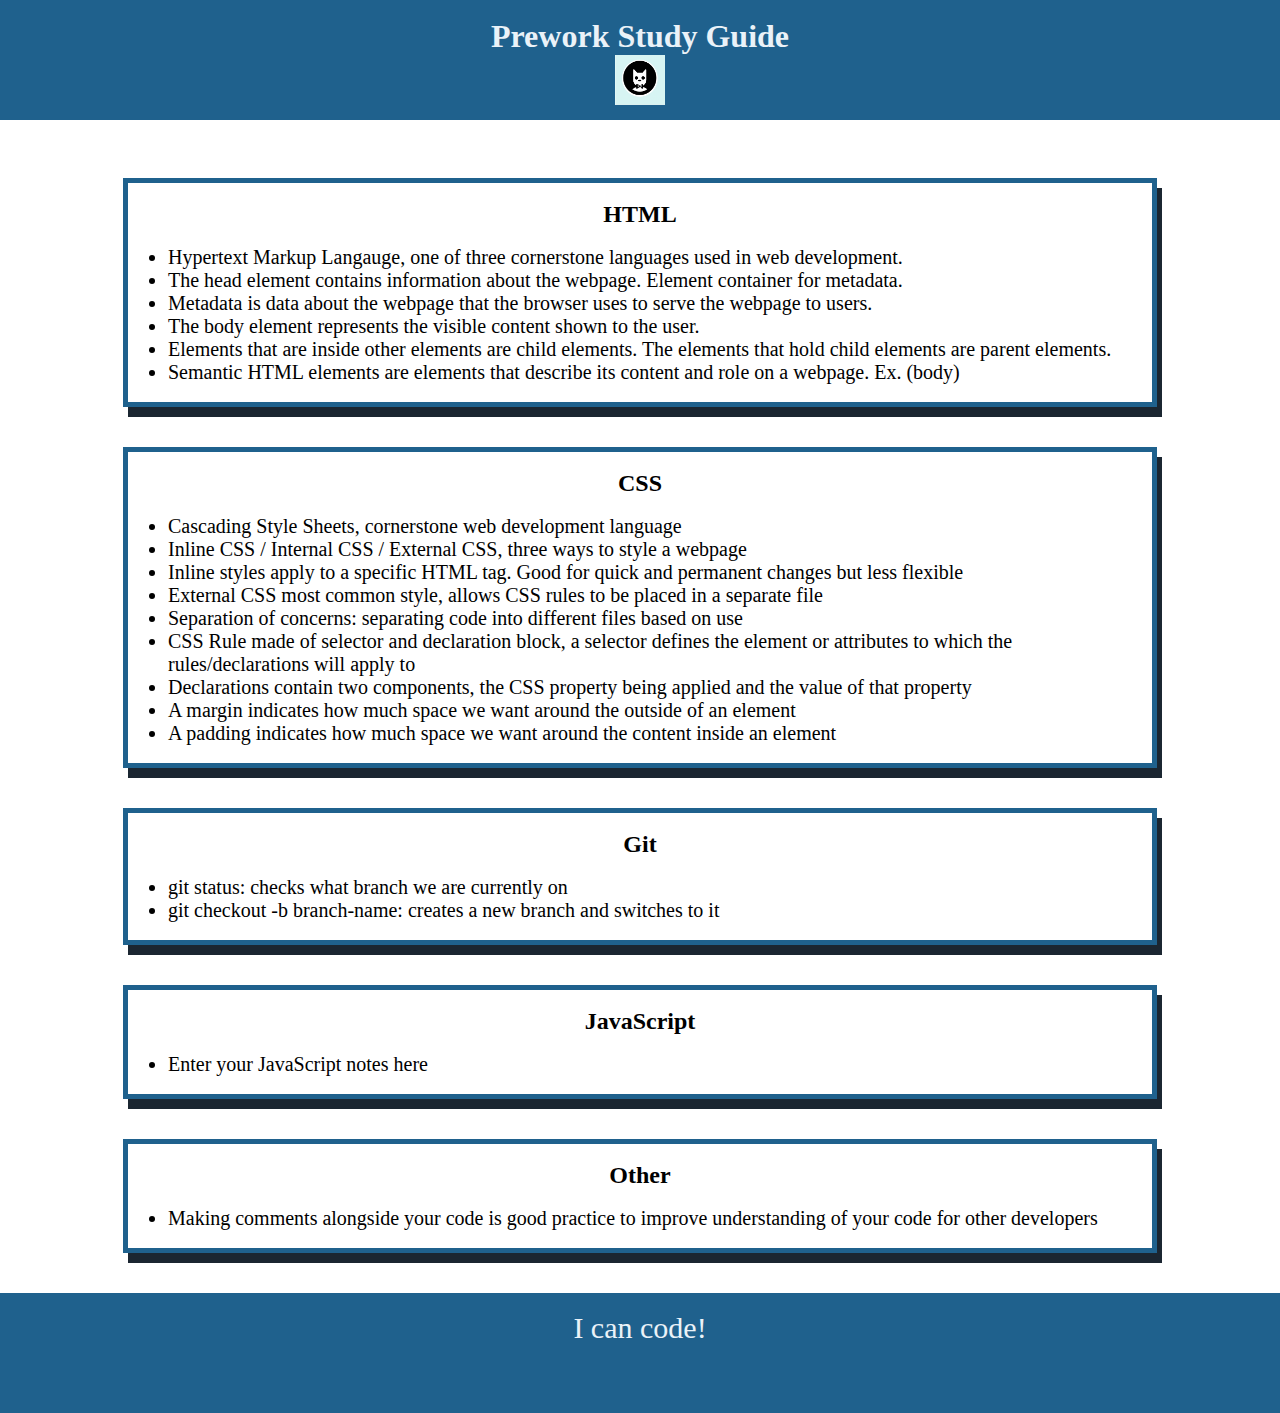
==== index.html @ 5d04d8af "added CSS to project" ====
<!DOCTYPE html>
<html lang="en">
  <head>
    <meta charset="UTF-8" />
    <meta http-equiv="X-UA-Compatible" content="IE=edge" />
    <meta name="viewport" content="width=device-width, initial-scale=1.0" />
    <link rel="stylesheet" href="./assets/style.css">
    <title>Prework Study Guide</title>
  </head>
  <body>
    <header id="top"><br>
      <h1>Prework Study Guide</h1>
      <img src="./assets/bowtie-cat.png" alt="Profile image of cat wearing a bow tie." />
    </header><br>
    <main>
      <section class="card" id="html-section">
        <br><h2>HTML</h2><br> 
        <ul>
          <li>Hypertext Markup Langauge, one of three cornerstone languages used in web development.</li>
          <li>The head element contains information about the webpage. Element container for metadata.</li>
          <li>Metadata is data about the webpage that the browser uses to serve the webpage to users.</li>
          <li>The body element represents the visible content shown to the user.</li>
          <li>Elements that are inside other elements are child elements. The elements that hold child elements are parent elements.</li>
          <li>Semantic HTML elements are elements that describe its content and role on a webpage. Ex. (body)</li>
        </ul><br>
      </section>
      
      <section class="card" id="css-section">
        <br><h2>CSS</h2><br>
        <ul>
          <li>Cascading Style Sheets, cornerstone web development language</li>
          <li>Inline CSS / Internal CSS / External CSS, three ways to style a webpage</li>
          <li>Inline styles apply to a specific HTML tag. Good for quick and permanent changes but less flexible</li>
          <li>External CSS most common style, allows CSS rules to be placed in a separate file</li>
          <li>Separation of concerns: separating code into different files based on use</li>
          <li>CSS Rule made of selector and declaration block, a selector defines the element or attributes to which the rules/declarations will apply to</li>
          <li>Declarations contain two components, the CSS property being applied and the value of that property</li>
          <li>A margin indicates how much space we want around the outside of an element</li>
          <li>A padding indicates how much space we want around the content inside an element</li>
        </ul><br>
      </section>
      
      <section class="card" id="git-section"> 
        <br><h2>Git</h2><br>
        <ul>
          <li>git status: checks what branch we are currently on</li>
          <li>git checkout -b branch-name: creates a new branch and switches to it</li>
        </ul><br>
      </section>
      
      <section class="card" id="javascript-section"> 
        <br><h2>JavaScript</h2><br>
        <ul>
          <li>Enter your JavaScript notes here</li>
        </ul><br>
      </section>

      <section class="card" id="other-section">
        <br><h2>Other</h2><br>
        <ul>
          <li>Making comments alongside your code is good practice to improve understanding of your code for other developers</li>
        </ul><br>
      </section>
    </main>

    <footer><br>
      <p>I can code!</p>
    </footer>
  </body>
</html>
---- assets/style.css ----
* {
    margin: 0;
    padding: 0;
}

header, footer {
    width: 100%;
    height: 120px;
    background-color: #1f618d;
    color: #eaf2f8;
}

h1, h2 {
    text-align: center;
}

img {
    display: block;
    height: 50px;
    width: 50px;
    margin-left: auto;
    margin-right: auto;
}

ul {
    padding-left: 40px;
    font-size: 20px;
}

p {
    text-align: center;
    font-size: 30px;
}

.card {
    width: 80%;
    margin: 40px auto;
    border: 5px solid #1f618d;
    box-shadow: 5px 10px #1b2631;
}
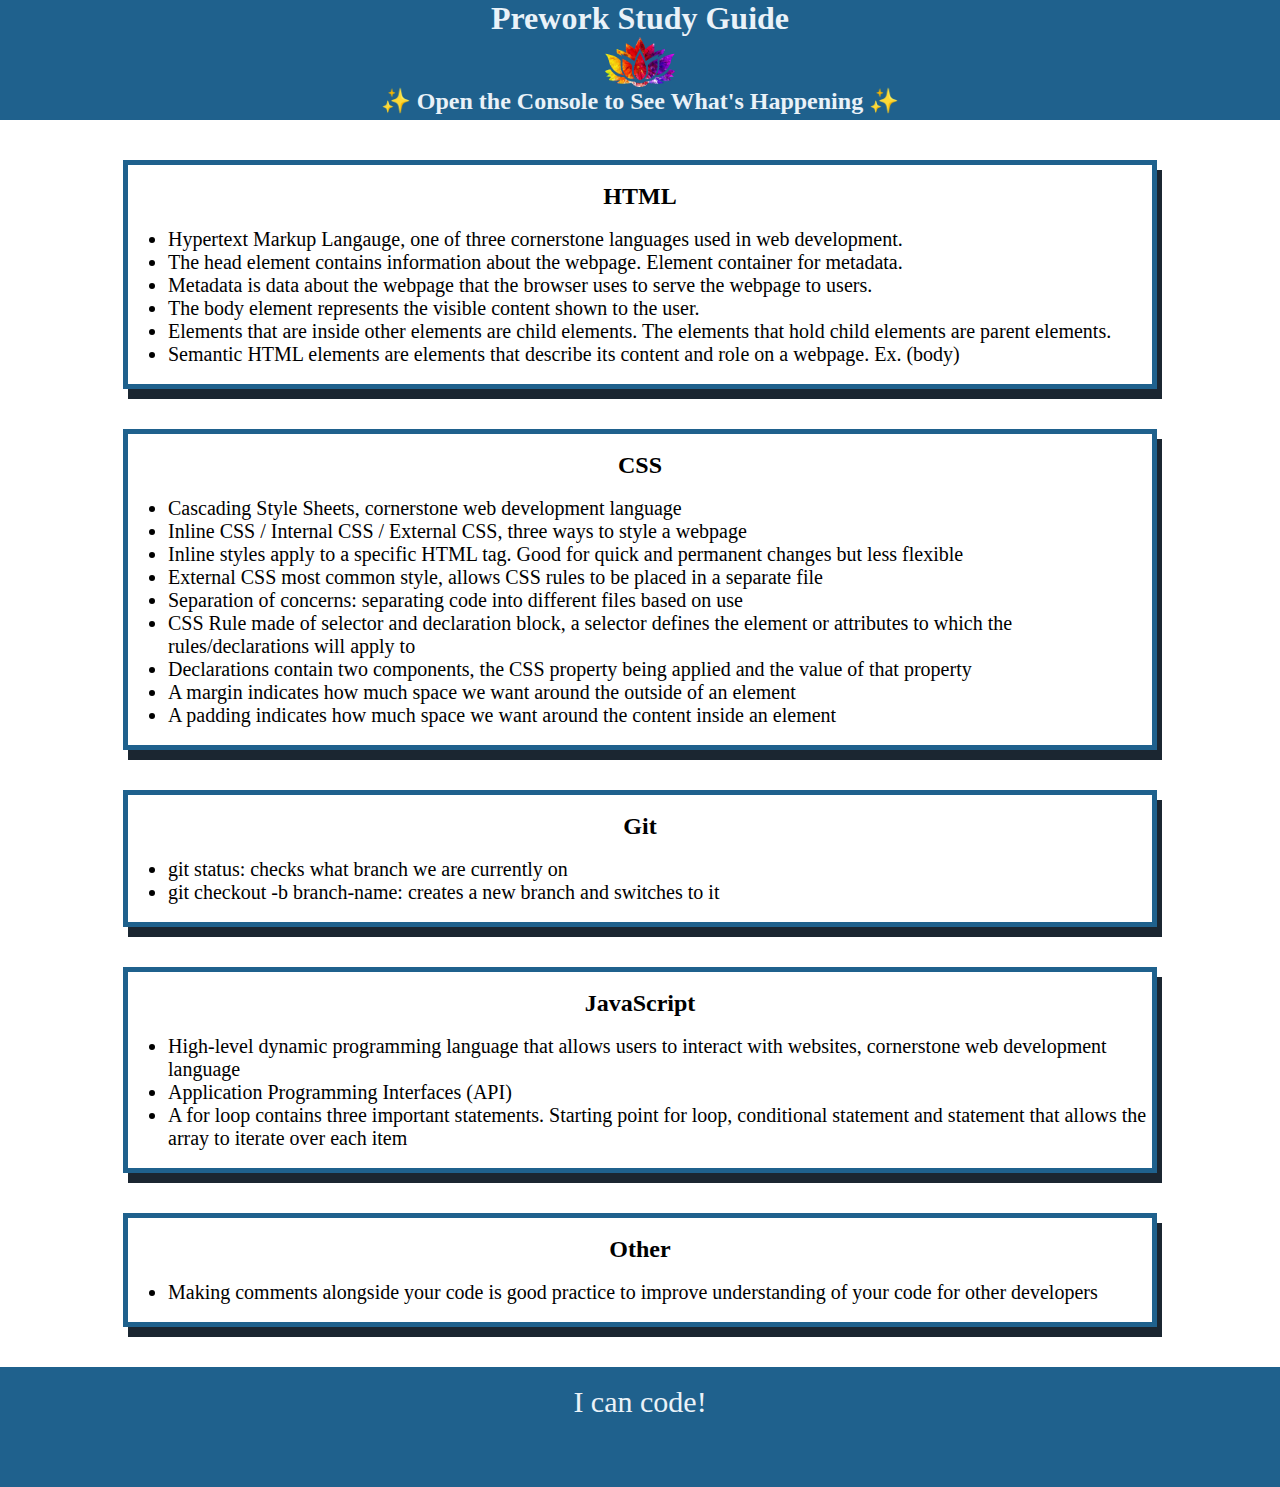
==== commit c63951e8: "added js script" ====
--- a/index.html
+++ b/index.html
@@ -1,4 +1,5 @@
 <!DOCTYPE html>
+
 <html lang="en">
   <head>
     <meta charset="UTF-8" />
@@ -7,11 +8,14 @@
     <link rel="stylesheet" href="./assets/style.css">
     <title>Prework Study Guide</title>
   </head>
+
   <body>
-    <header id="top"><br>
+    <header id="top">
       <h1>Prework Study Guide</h1>
-      <img src="./assets/bowtie-cat.png" alt="Profile image of cat wearing a bow tie." />
-    </header><br>
+      <img src="./assets/lotus-flower.png" alt="Image of colorful lotus." />
+      <h2>✨ Open the Console to See What's Happening ✨</h2>
+    </header>
+
     <main>
       <section class="card" id="html-section">
         <br><h2>HTML</h2><br> 
@@ -51,7 +55,9 @@
       <section class="card" id="javascript-section"> 
         <br><h2>JavaScript</h2><br>
         <ul>
-          <li>Enter your JavaScript notes here</li>
+          <li>High-level dynamic programming language that allows users to interact with websites, cornerstone web development language</li>
+          <li>Application Programming Interfaces (API)</li>
+          <li>A for loop contains three important statements. Starting point for loop, conditional statement and statement that allows the array to iterate over each item</li>
         </ul><br>
       </section>
 
@@ -66,5 +72,8 @@
     <footer><br>
       <p>I can code!</p>
     </footer>
+
+    <script src = "./assets/script.js"></script>
+
   </body>
 </html>
--- a/assets/style.css
+++ b/assets/style.css
@@ -17,7 +17,7 @@
 img {
     display: block;
     height: 50px;
-    width: 50px;
+    width: 70px;
     margin-left: auto;
     margin-right: auto;
 }
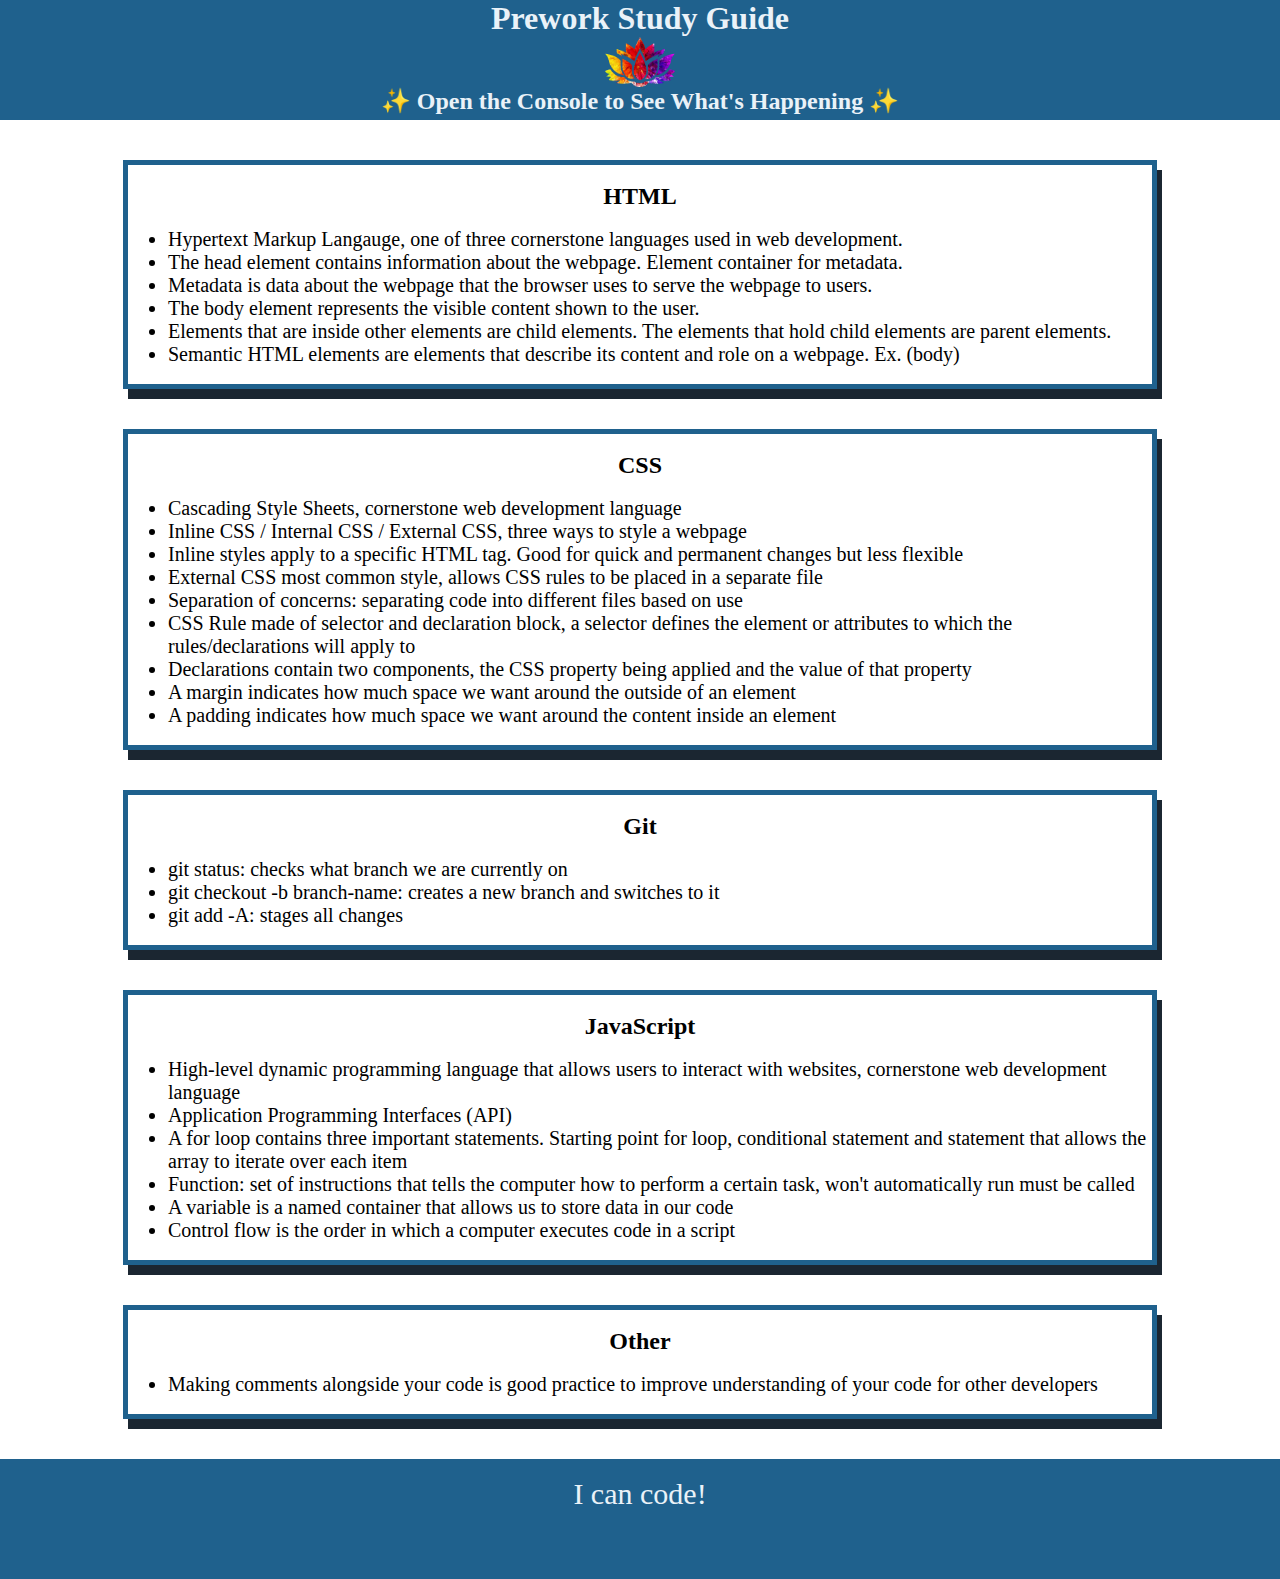
==== commit bf3f2dfd: "added two functions to js script" ====
--- a/index.html
+++ b/index.html
@@ -49,6 +49,7 @@
         <ul>
           <li>git status: checks what branch we are currently on</li>
           <li>git checkout -b branch-name: creates a new branch and switches to it</li>
+          <li>git add -A: stages all changes</li>
         </ul><br>
       </section>
       
@@ -58,6 +59,9 @@
           <li>High-level dynamic programming language that allows users to interact with websites, cornerstone web development language</li>
           <li>Application Programming Interfaces (API)</li>
           <li>A for loop contains three important statements. Starting point for loop, conditional statement and statement that allows the array to iterate over each item</li>
+          <li>Function: set of instructions that tells the computer how to perform a certain task, won't automatically run must be called</li>
+          <li>A variable is a named container that allows us to store data in our code</li>
+          <li>Control flow is the order in which a computer executes code in a script</li>
         </ul><br>
       </section>
 
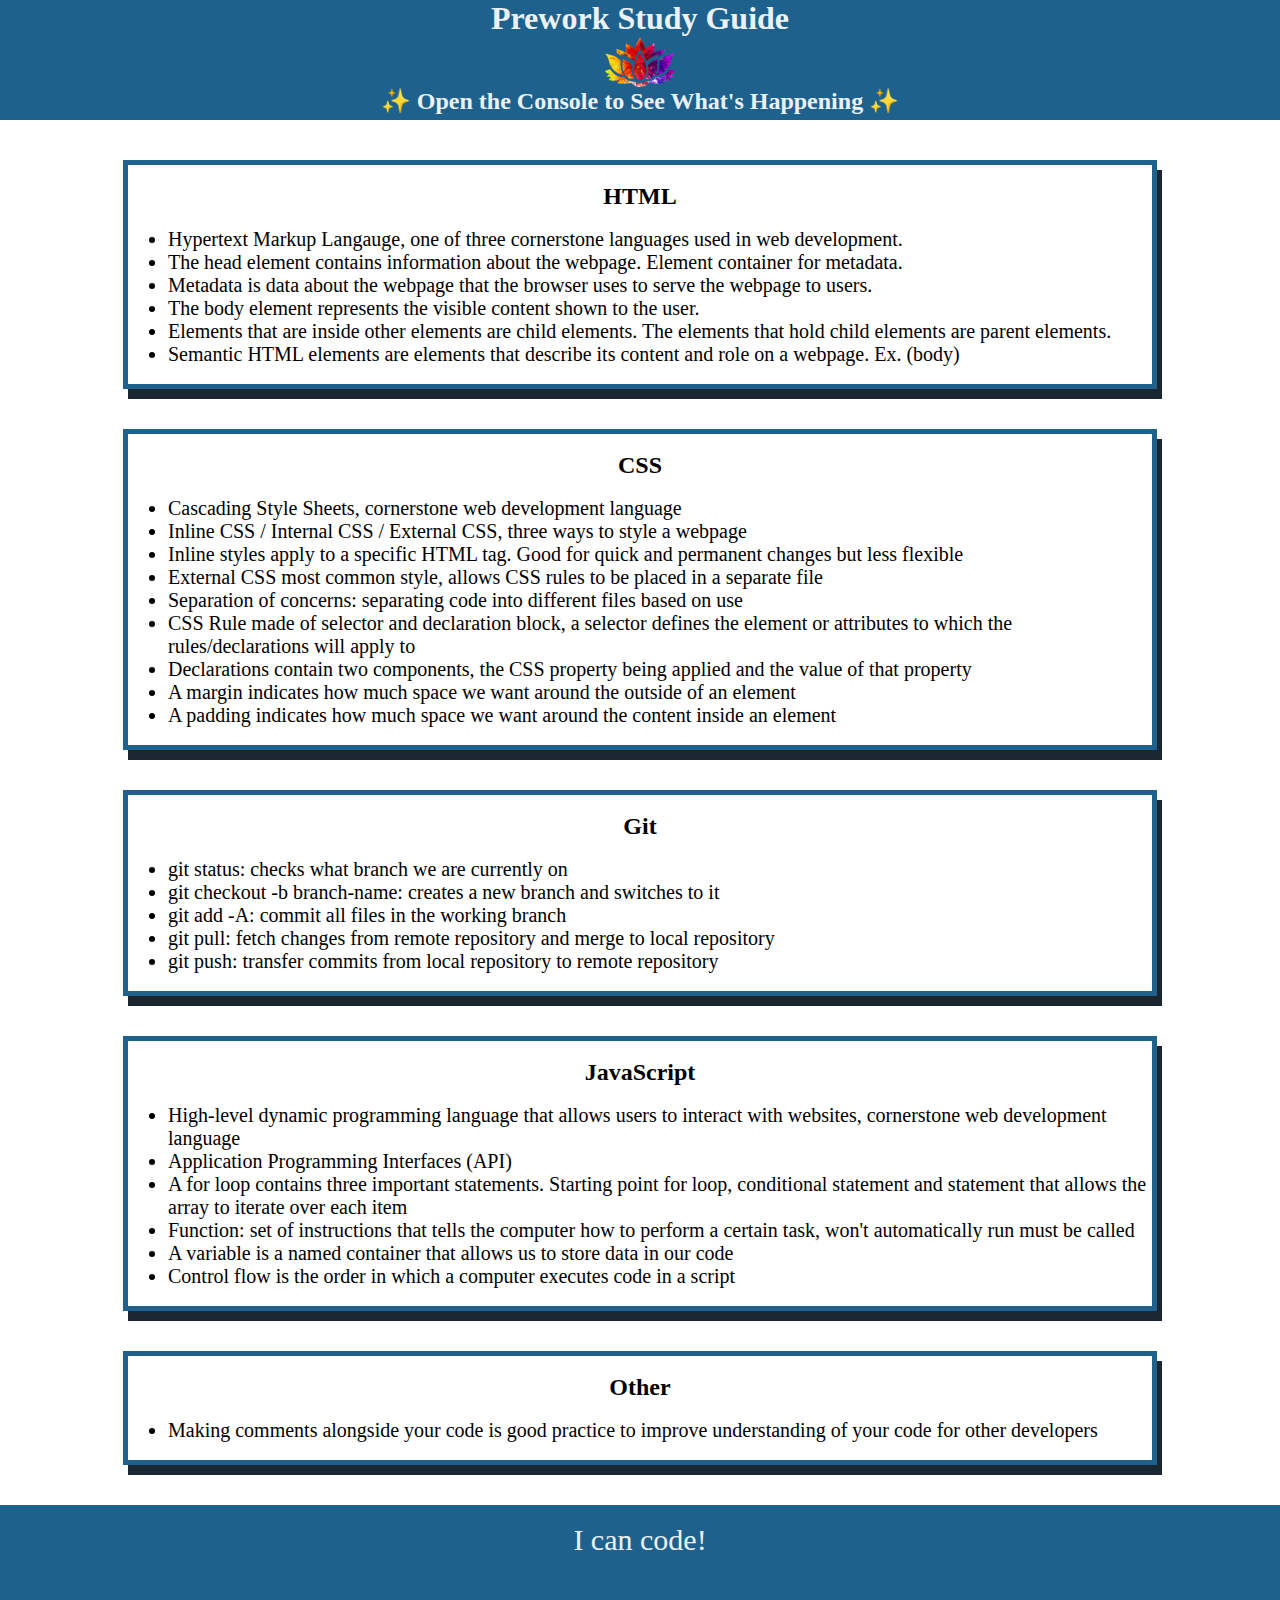
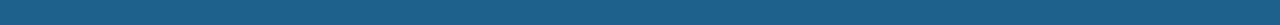
==== commit 73399c19: "clean up" ====
--- a/index.html
+++ b/index.html
@@ -49,7 +49,9 @@
         <ul>
           <li>git status: checks what branch we are currently on</li>
           <li>git checkout -b branch-name: creates a new branch and switches to it</li>
-          <li>git add -A: stages all changes</li>
+          <li>git add -A: commit all files in the working branch</li>
+          <li>git pull: fetch changes from remote repository and merge to local repository </li>
+          <li>git push: transfer commits from local repository to remote repository</li>
         </ul><br>
       </section>
       
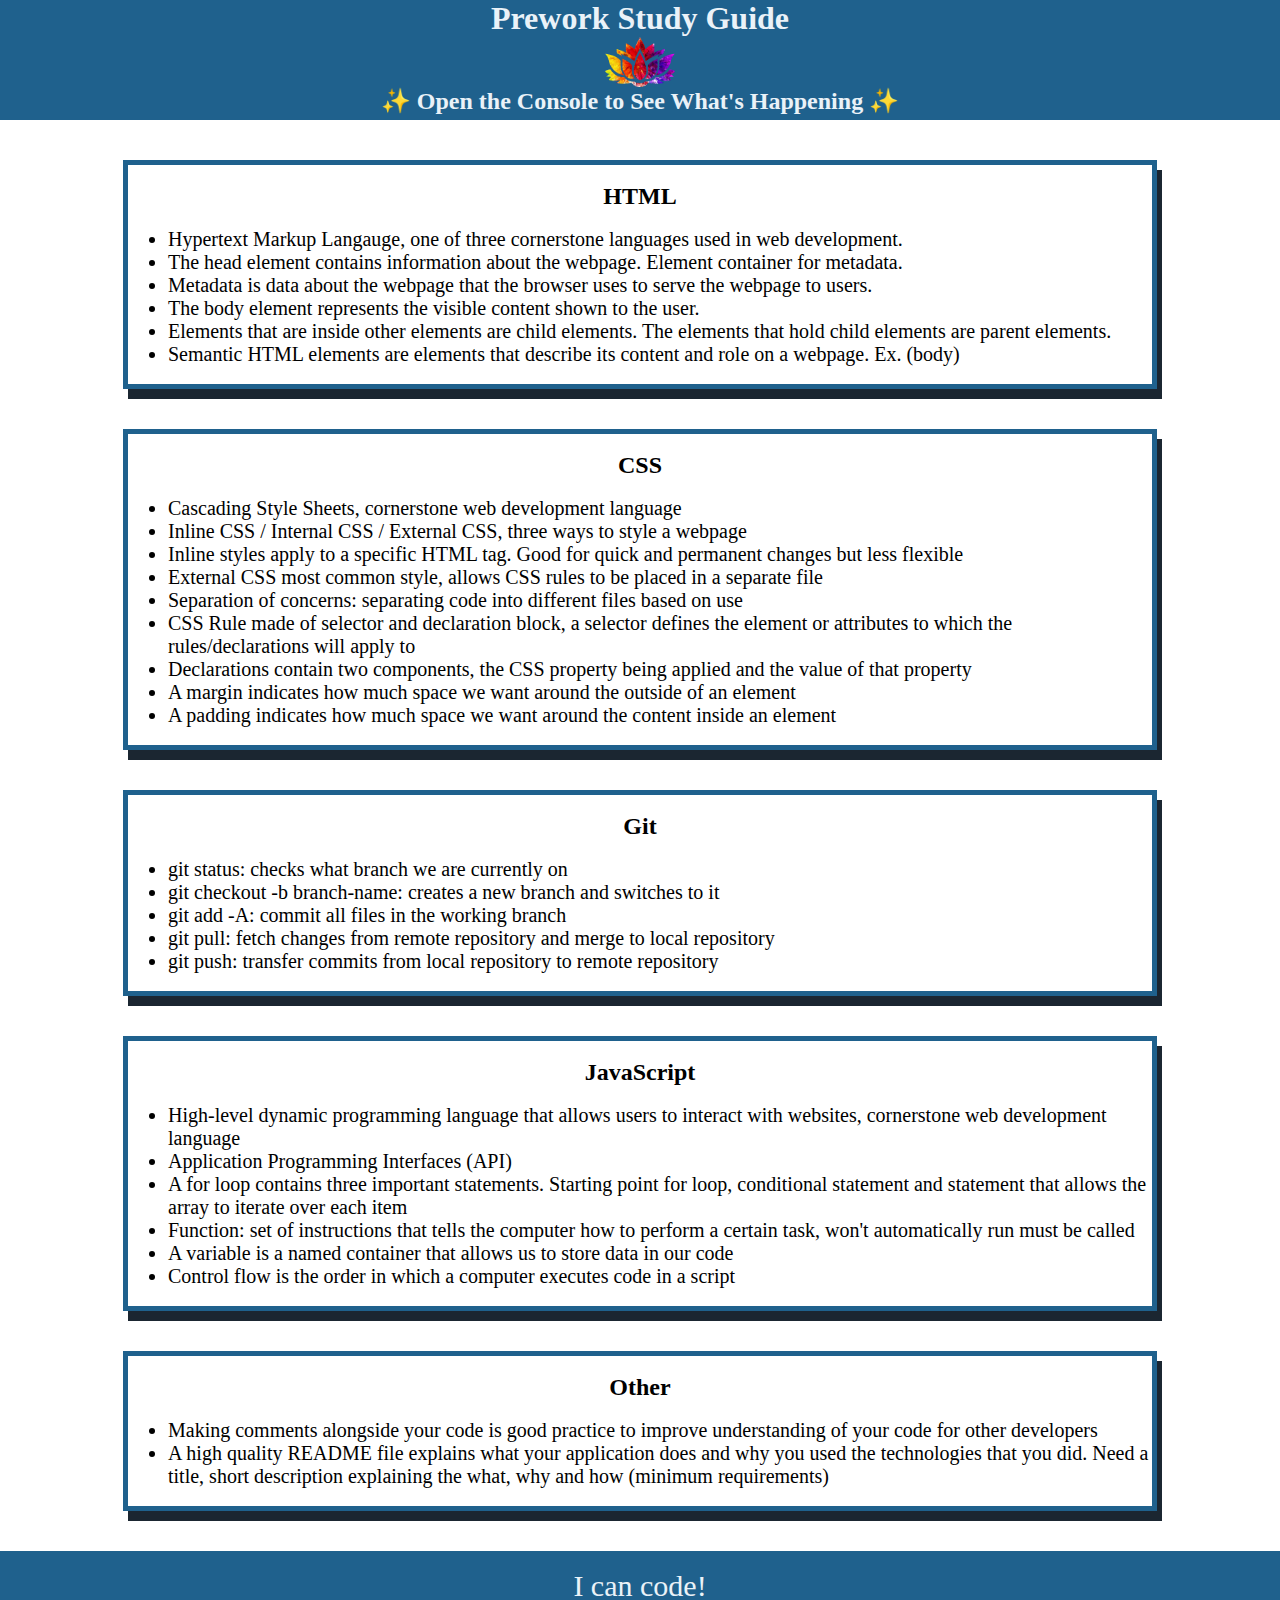
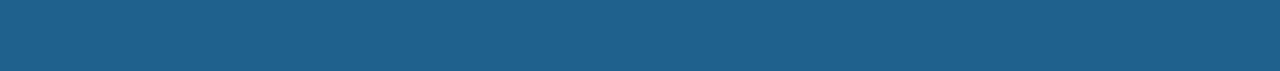
==== commit e151dafe: "updated README file" ====
--- a/index.html
+++ b/index.html
@@ -71,6 +71,7 @@
         <br><h2>Other</h2><br>
         <ul>
           <li>Making comments alongside your code is good practice to improve understanding of your code for other developers</li>
+          <li>A high quality README file explains what your application does and why you used the technologies that you did. Need a title, short description explaining the what, why and how (minimum requirements)</li>
         </ul><br>
       </section>
     </main>
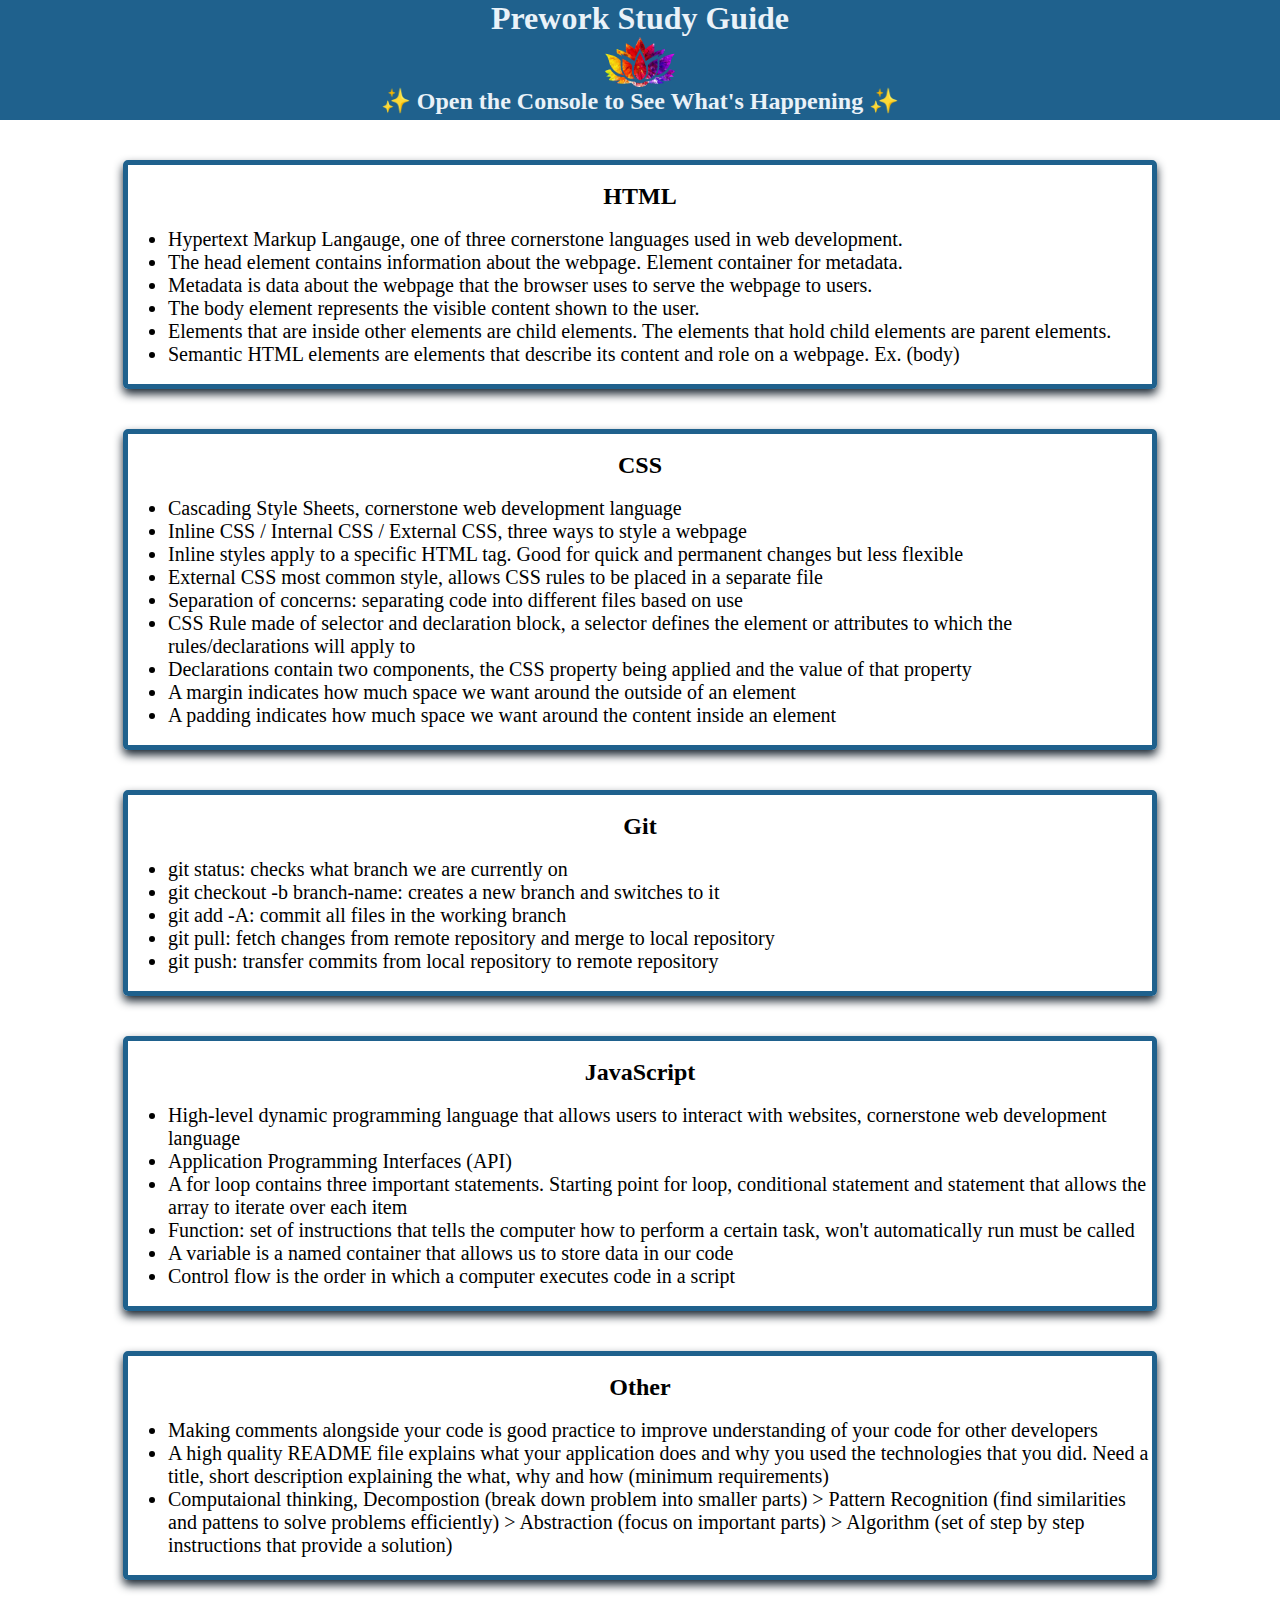
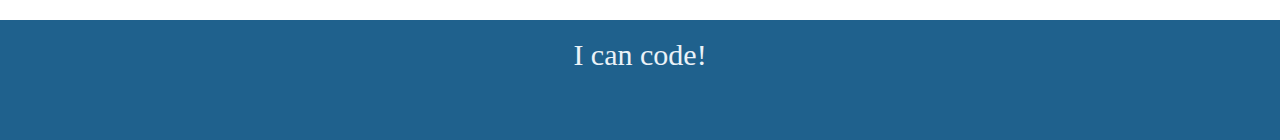
==== commit 4338100f: "added notes" ====
--- a/index.html
+++ b/index.html
@@ -72,6 +72,7 @@
         <ul>
           <li>Making comments alongside your code is good practice to improve understanding of your code for other developers</li>
           <li>A high quality README file explains what your application does and why you used the technologies that you did. Need a title, short description explaining the what, why and how (minimum requirements)</li>
+          <li>Computaional thinking, Decompostion (break down problem into smaller parts) > Pattern Recognition (find similarities and pattens to solve problems efficiently) > Abstraction (focus on important parts) > Algorithm (set of step by step instructions that provide a solution)</li>
         </ul><br>
       </section>
     </main>
--- a/assets/style.css
+++ b/assets/style.css
@@ -36,5 +36,10 @@
     width: 80%;
     margin: 40px auto;
     border: 5px solid #1f618d;
-    box-shadow: 5px 10px #1b2631;
-}+    box-shadow: 0 5px 10px #1b2631;
+    border-radius: 5px;
+    transition: 0.3s;
+}
+
+.card:hover {
+    box-shadow: 0 10px 20px #1b2631 }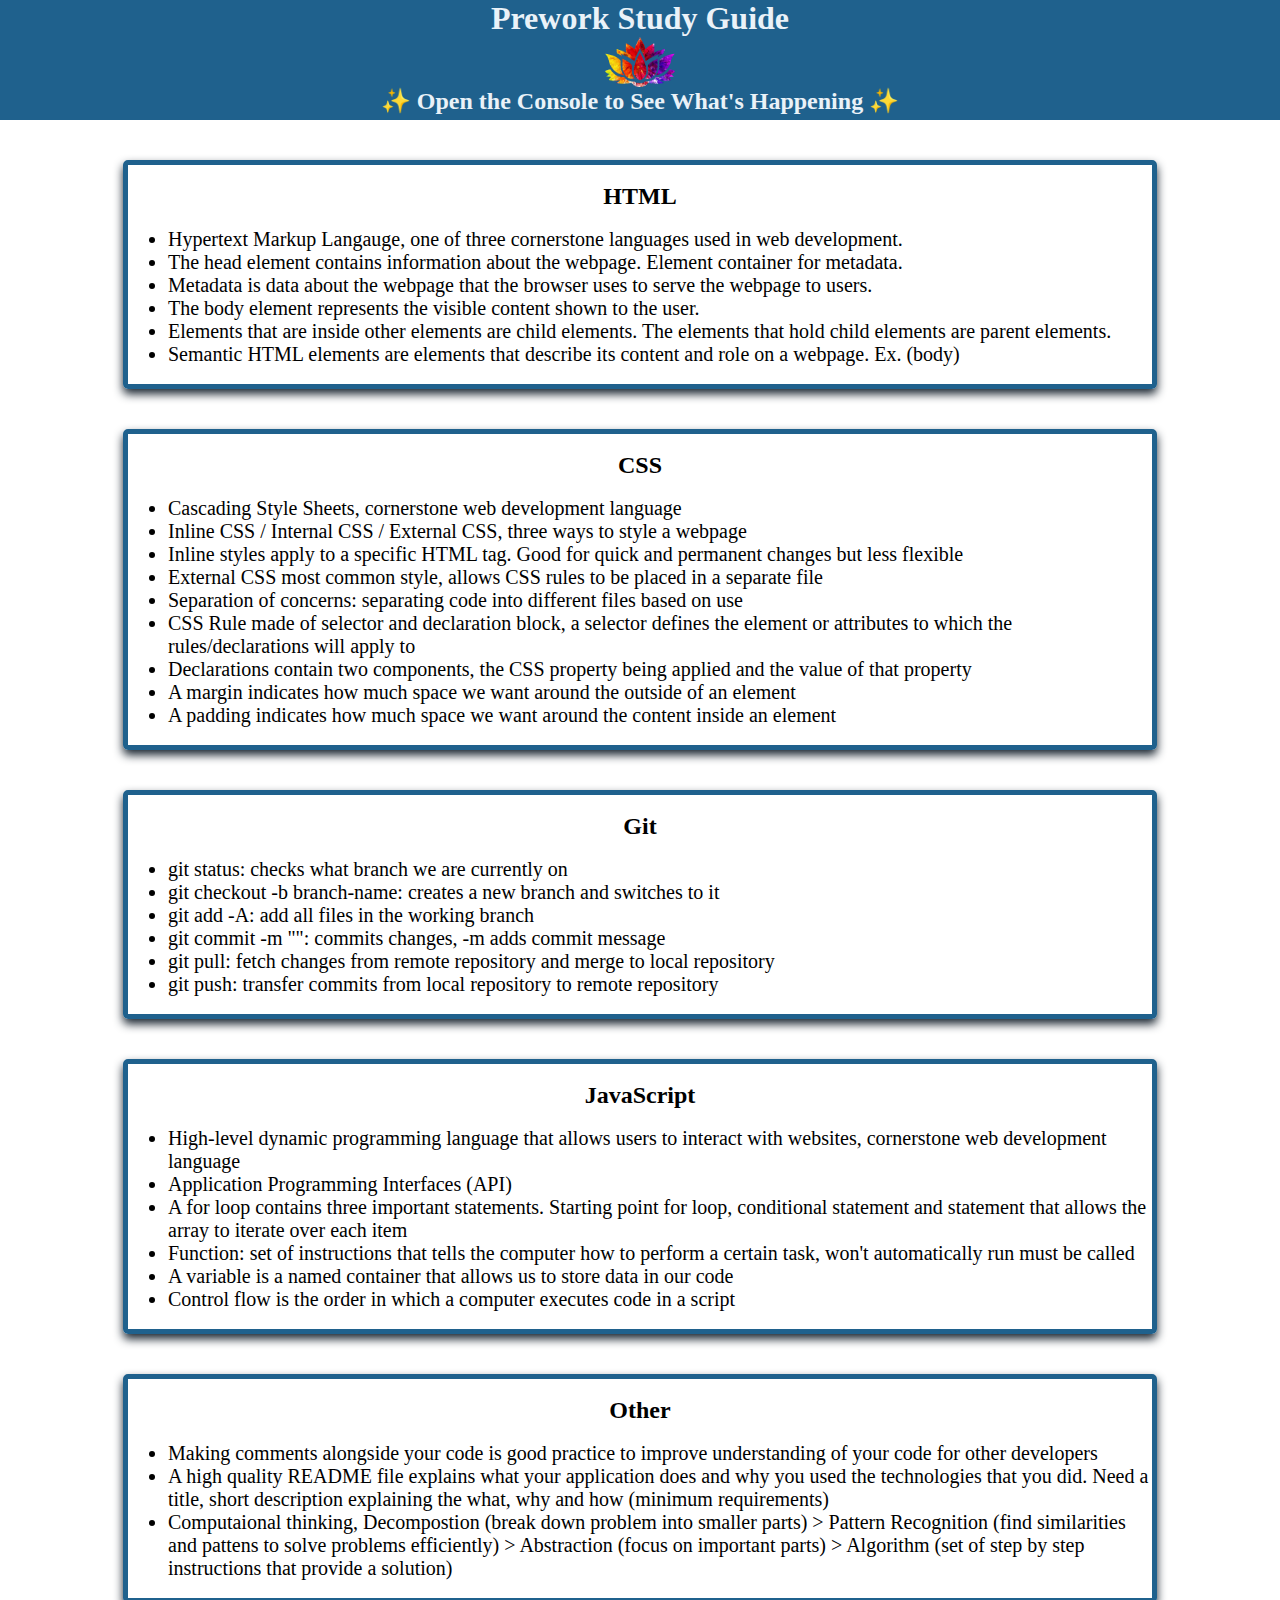
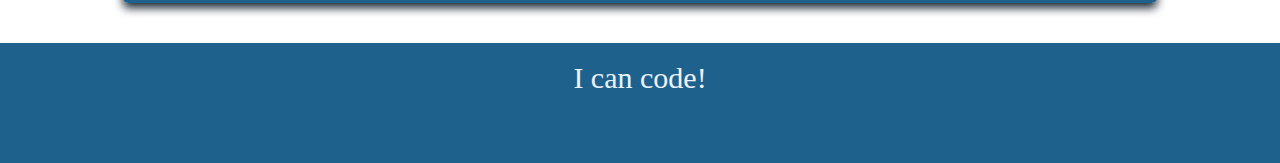
==== commit f05bcfcf: "notes updated" ====
--- a/index.html
+++ b/index.html
@@ -49,7 +49,8 @@
         <ul>
           <li>git status: checks what branch we are currently on</li>
           <li>git checkout -b branch-name: creates a new branch and switches to it</li>
-          <li>git add -A: commit all files in the working branch</li>
+          <li>git add -A: add all files in the working branch</li>
+          <li>git commit -m "": commits changes, -m adds commit message</li>
           <li>git pull: fetch changes from remote repository and merge to local repository </li>
           <li>git push: transfer commits from local repository to remote repository</li>
         </ul><br>
